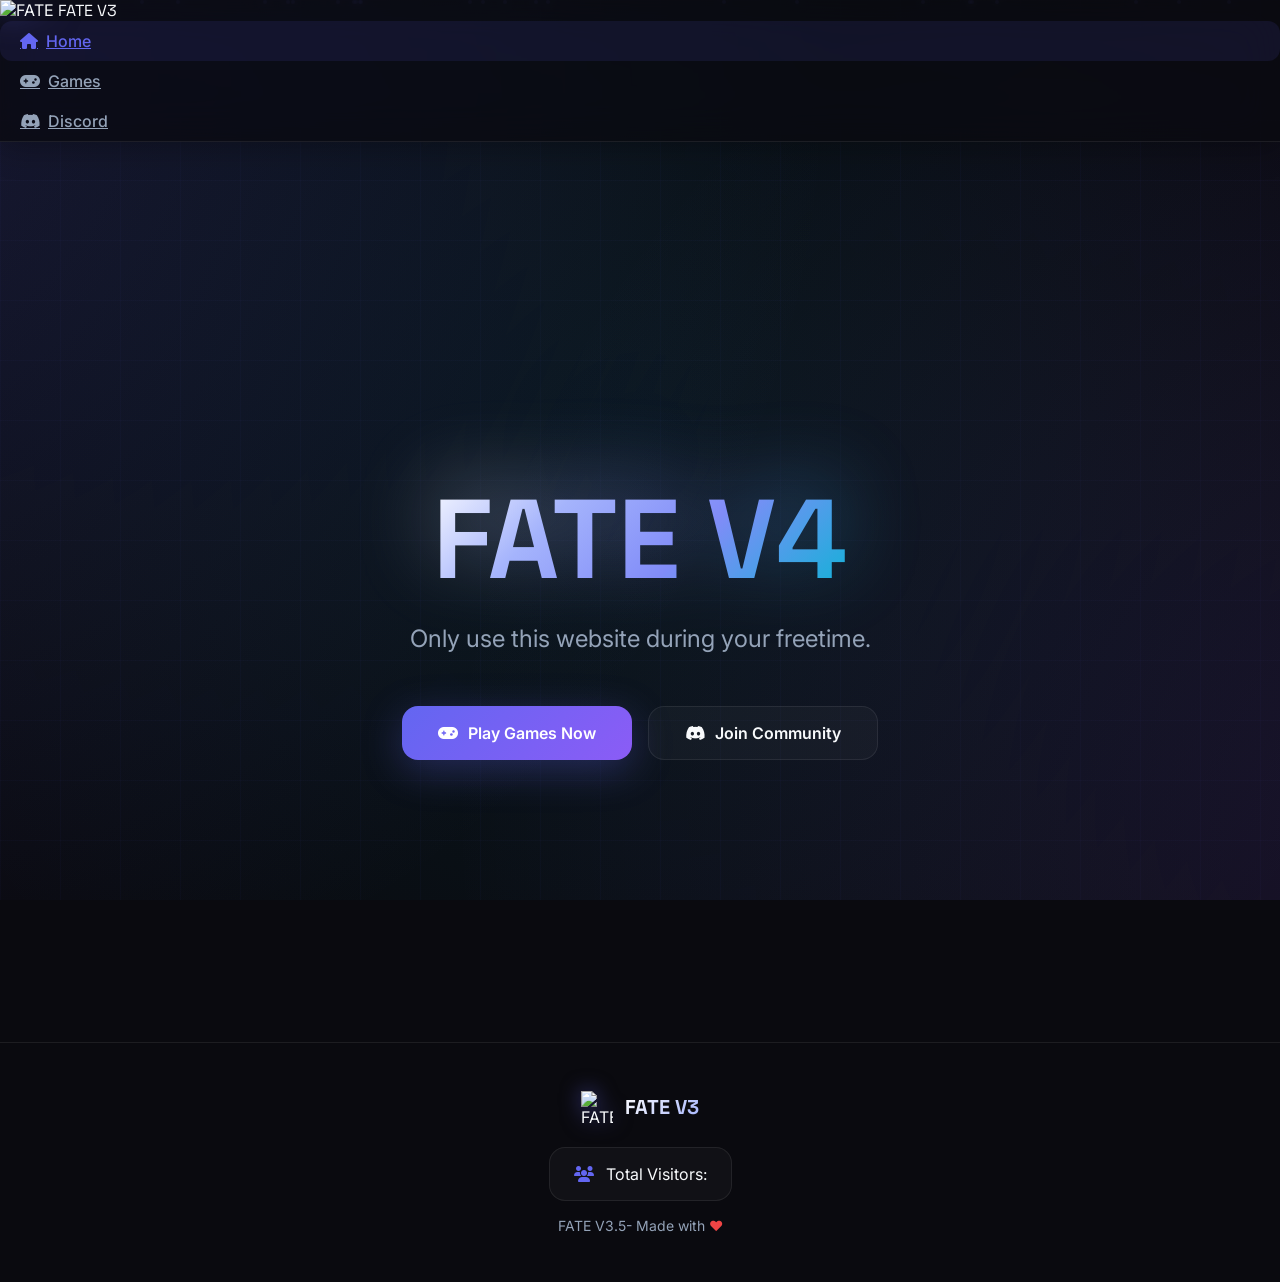
==== index.html @ 67f60fee "Update index.html" ====
<!DOCTYPE html>
<html lang="en">
  <head>
    <meta charset="UTF-8" />
    <meta name="viewport" content="width=device-width, initial-scale=1.0" />
    <title>FATE V4- 🔥</title>
    <script src="https://cdn.tailwindcss.com"></script>
    <link rel="shortcut icon" href="media/logo.svg" type="image/x-icon" />
    <script src="https://cdn.jsdelivr.net/npm/alpinejs@3.x.x/dist/cdn.min.js" defer></script>
    <link rel="stylesheet" href="https://cdnjs.cloudflare.com/ajax/libs/font-awesome/6.4.0/css/all.min.css" />
    <style>
      @import url("https://fonts.googleapis.com/css2?family=Inter:wght@300;400;500;600;700;800;900&family=Space+Grotesk:wght@400;500;600;700;800&display=swap");
      
      :root {
        --primary: #6366f1;
        --primary-glow: rgba(99, 102, 241, 0.5);
        --secondary: #8b5cf6;
        --accent: #06b6d4;
        --accent-glow: rgba(6, 182, 212, 0.4);
        --bg-deep: #0a0a0f;
        --glass: rgba(255, 255, 255, 0.03);
        --glass-border: rgba(255, 255, 255, 0.08);
        --text: #f8fafc;
        --text-muted: #94a3b8;
      }

      * {
        box-sizing: border-box;
        margin: 0;
        padding: 0;
      }

      html {
        scroll-behavior: smooth;
      }

      body {
        background: var(--bg-deep);
        color: var(--text);
        font-family: 'Inter', sans-serif;
        min-height: 100vh;
        overflow-x: hidden;
      }

      /* Animated Background */
      .ambient-bg {
        position: fixed;
        top: 0;
        left: 0;
        width: 100%;
        height: 100%;
        pointer-events: none;
        z-index: -1;
        overflow: hidden;
      }

      .ambient-bg::before {
        content: '';
        position: absolute;
        top: -50%;
        left: -50%;
        width: 200%;
        height: 200%;
        background: 
          radial-gradient(circle at 20% 30%, rgba(99, 102, 241, 0.15) 0%, transparent 40%),
          radial-gradient(circle at 80% 70%, rgba(139, 92, 246, 0.12) 0%, transparent 40%),
          radial-gradient(circle at 50% 50%, rgba(6, 182, 212, 0.08) 0%, transparent 50%);
        animation: ambientMove 20s ease-in-out infinite;
      }

      .grid-overlay {
        position: fixed;
        top: 0;
        left: 0;
        width: 100%;
        height: 100%;
        background-image: 
          linear-gradient(rgba(99, 102, 241, 0.03) 1px, transparent 1px),
          linear-gradient(90deg, rgba(99, 102, 241, 0.03) 1px, transparent 1px);
        background-size: 60px 60px;
        pointer-events: none;
        z-index: -1;
      }

      @keyframes ambientMove {
        0%, 100% { transform: translate(0, 0) rotate(0deg); }
        33% { transform: translate(2%, 2%) rotate(120deg); }
        66% { transform: translate(-1%, 1%) rotate(240deg); }
      }

      /* Floating Particles */
      .particles {
        position: fixed;
        top: 0;
        left: 0;
        width: 100%;
        height: 100%;
        pointer-events: none;
        z-index: -1;
        overflow: hidden;
      }

      .particle {
        position: absolute;
        width: 4px;
        height: 4px;
        background: rgba(99, 102, 241, 0.4);
        border-radius: 50%;
        animation: float 15s infinite;
        box-shadow: 0 0 10px rgba(99, 102, 241, 0.6);
      }

      @keyframes float {
        0%, 100% { transform: translateY(100vh) rotate(0deg); opacity: 0; }
        10% { opacity: 1; }
        90% { opacity: 1; }
        100% { transform: translateY(-100vh) rotate(720deg); opacity: 0; }
      }

      /* Glassmorphism Navbar */
      .nav-glass {
        background: rgba(10, 10, 15, 0.8);
        backdrop-filter: blur(20px) saturate(180%);
        -webkit-backdrop-filter: blur(20px) saturate(180%);
        border-bottom: 1px solid var(--glass-border);
        box-shadow: 0 4px 30px rgba(0, 0, 0, 0.3);
      }

      .nav-link {
        position: relative;
        padding: 10px 20px;
        border-radius: 12px;
        transition: all 0.3s cubic-bezier(0.4, 0, 0.2, 1);
        font-weight: 500;
        color: var(--text-muted);
        display: flex;
        align-items: center;
        gap: 8px;
      }

      .nav-link::before {
        content: '';
        position: absolute;
        inset: 0;
        border-radius: 12px;
        background: linear-gradient(135deg, rgba(99, 102, 241, 0.1), rgba(139, 92, 246, 0.1));
        opacity: 0;
        transition: opacity 0.3s ease;
        z-index: -1;
      }

      .nav-link:hover {
        color: var(--text);
        transform: translateY(-2px);
      }

      .nav-link:hover::before {
        opacity: 1;
      }

      .nav-link.active {
        color: var(--primary);
        background: rgba(99, 102, 241, 0.1);
      }

      /* Hero Section */
      .hero {
        min-height: 100vh;
        display: flex;
        flex-direction: column;
        justify-content: center;
        align-items: center;
        text-align: center;
        padding: 120px 20px 60px;
        position: relative;
      }

      .hero-title {
        font-family: 'Space Grotesk', sans-serif;
        font-size: clamp(3.5rem, 12vw, 7rem);
        font-weight: 800;
        line-height: 1;
        margin-bottom: 1.5rem;
        animation: fadeInUp 0.8s ease 0.2s both;
      }

      .hero-title span {
        background: linear-gradient(135deg, #fff 0%, #a5b4fc 30%, #818cf8 60%, #06b6d4 100%);
        -webkit-background-clip: text;
        -webkit-text-fill-color: transparent;
        background-clip: text;
        position: relative;
      }

      .hero-title span::after {
        content: 'FATE V3';
        position: absolute;
        left: 0;
        top: 0;
        width: 100%;
        background: linear-gradient(135deg, #fff 0%, #a5b4fc 30%, #818cf8 60%, #06b6d4 100%);
        -webkit-background-clip: text;
        -webkit-text-fill-color: transparent;
        background-clip: text;
        filter: blur(40px);
        opacity: 0.5;
        z-index: -1;
      }

      .hero-subtitle {
        font-size: clamp(1.1rem, 3vw, 1.5rem);
        color: var(--text-muted);
        max-width: 600px;
        margin-bottom: 3rem;
        line-height: 1.6;
        animation: fadeInUp 0.8s ease 0.4s both;
      }

      .hero-buttons {
        display: flex;
        gap: 1rem;
        flex-wrap: wrap;
        justify-content: center;
        animation: fadeInUp 0.8s ease 0.6s both;
      }

      .btn-primary {
        padding: 16px 36px;
        border-radius: 16px;
        background: linear-gradient(135deg, var(--primary), var(--secondary));
        color: white;
        font-weight: 600;
        font-size: 1rem;
        border: none;
        cursor: pointer;
        display: flex;
        align-items: center;
        gap: 10px;
        transition: all 0.3s cubic-bezier(0.4, 0, 0.2, 1);
        box-shadow: 0 10px 40px rgba(99, 102, 241, 0.3);
        position: relative;
        overflow: hidden;
        text-decoration: none;
      }

      .btn-primary::before {
        content: '';
        position: absolute;
        top: 0;
        left: -100%;
        width: 100%;
        height: 100%;
        background: linear-gradient(90deg, transparent, rgba(255,255,255,0.2), transparent);
        transition: left 0.5s ease;
      }

      .btn-primary:hover::before {
        left: 100%;
      }

      .btn-primary:hover {
        transform: translateY(-3px) scale(1.02);
        box-shadow: 0 15px 50px rgba(99, 102, 241, 0.4);
      }

      .btn-secondary {
        padding: 16px 36px;
        border-radius: 16px;
        background: var(--glass);
        border: 1px solid var(--glass-border);
        color: var(--text);
        font-weight: 600;
        font-size: 1rem;
        cursor: pointer;
        display: flex;
        align-items: center;
        gap: 10px;
        transition: all 0.3s cubic-bezier(0.4, 0, 0.2, 1);
        text-decoration: none;
      }

      .btn-secondary:hover {
        background: rgba(99, 102, 241, 0.1);
        border-color: rgba(99, 102, 241, 0.3);
        transform: translateY(-3px);
      }

      /* Footer */
      .footer {
        padding: 3rem 20px;
        border-top: 1px solid var(--glass-border);
        text-align: center;
      }

      .footer-brand {
        display: flex;
        align-items: center;
        justify-content: center;
        gap: 0.75rem;
        margin-bottom: 1.5rem;
      }

      .footer-brand img {
        width: 32px;
        height: 32px;
        filter: drop-shadow(0 0 10px rgba(99, 102, 241, 0.5));
      }

      .footer-brand span {
        font-family: 'Space Grotesk', sans-serif;
        font-size: 1.25rem;
        font-weight: 700;
        background: linear-gradient(135deg, #fff, #a5b4fc);
        -webkit-background-clip: text;
        -webkit-text-fill-color: transparent;
        background-clip: text;
      }

      .visitor-counter {
        display: inline-flex;
        align-items: center;
        gap: 0.75rem;
        padding: 1rem 1.5rem;
        background: var(--glass);
        border: 1px solid var(--glass-border);
        border-radius: 16px;
        margin-bottom: 1rem;
      }

      .visitor-counter i {
        color: var(--primary);
      }

      .footer-text {
        color: var(--text-muted);
        font-size: 0.875rem;
      }

      .heart {
        color: #ef4444;
        animation: heartbeat 1.5s infinite;
        display: inline-block;
      }

      @keyframes heartbeat {
        0%, 100% { transform: scale(1); }
        50% { transform: scale(1.15); }
      }

      /* Animations */
      @keyframes fadeInUp {
        from {
          opacity: 0;
          transform: translateY(30px);
        }
        to {
          opacity: 1;
          transform: translateY(0);
        }
      }

      /* Scrollbar */
      ::-webkit-scrollbar {
        width: 8px;
      }

      ::-webkit-scrollbar-track {
        background: var(--bg-deep);
      }

      ::-webkit-scrollbar-thumb {
        background: linear-gradient(180deg, var(--primary), var(--secondary));
        border-radius: 4px;
      }

      /* Mobile */
      @media (max-width: 640px) {
        .nav-link span {
          display: none;
        }

        .hero-title {
          font-size: 3rem;
        }

        .btn-primary, .btn-secondary {
          padding: 14px 28px;
          font-size: 0.9rem;
        }
      }
    </style>
  </head>

  <body x-data="{ loaded: false }" x-init="setTimeout(() => loaded = true, 100)">
    <!-- Background Effects -->
    <div class="ambient-bg"></div>
    <div class="grid-overlay"></div>
    <div class="particles" id="particles"></div>

    <!-- Navigation -->
    <nav class="nav-glass fixed top-0 left-0 right-0 z-50 px-4 sm:px-6 py-4">
      <div class="max-w-7xl mx-auto flex justify-between items-center">
        <div class="flex items-center gap-3">
          <img src="media/logo.svg" alt="FATE" class="w-10 h-10" style="filter: drop-shadow(0 0 15px rgba(99, 102, 241, 0.5));">
          <span class="text-xl font-bold hidden sm:block" style="font-family: 'Space Grotesk', sans-serif;">FATE V3</span>
        </div>
        <div class="flex gap-2 sm:gap-4">
          <a href="index.html" class="nav-link active">
            <i class="fas fa-home"></i>
            <span>Home</span>
          </a>
          <a href="games.html" class="nav-link">
            <i class="fas fa-gamepad"></i>
            <span>Games</span>
          </a>
          <a href="https://discord.gg/MfEnRxxxA" target="_blank" class="nav-link">
            <i class="fab fa-discord"></i>
            <span>Discord</span>
          </a>
        </div>
      </div>
    </nav>

    <!-- Hero Section -->
    <section class="hero">
      <div x-show="loaded" x-transition.opacity.duration.1000ms>
        <h1 class="hero-title">
          <span>FATE V4</span>
        </h1>

        <p class="hero-subtitle">
          Only use this website during your freetime. 
        </p>

        <div class="hero-buttons">
          <a href="games.html" class="btn-primary">
            <i class="fas fa-gamepad"></i>
            Play Games Now
          </a>
          <a href="https://discord.gg/MfEnRxxxA" target="_blank" class="btn-secondary">
            <i class="fab fa-discord"></i>
            Join Community
          </a>
        </div>
      </div>
    </section>

    <!-- Footer -->
    <footer class="footer">
      <div class="footer-brand">
        <img src="media/logo.svg" alt="FATE">
        <span>FATE V3</span>
      </div>

      <div class="visitor-counter">
        <i class="fas fa-users"></i>
        <span>Total Visitors:</span>
        <a href='https://www.free-counters.org/' style="display: none;">Counter</a>
        <script type='text/javascript' src='https://www.freevisitorcounters.com/auth.php?id=aac3697a17827feb76b9c30b1d439798f92b3329'></script>
        <script type="text/javascript" src="https://www.freevisitorcounters.com/en/home/counter/1486140/t/0"></script>
      </div>

      <p class="footer-text">FATE V3.5- Made with <span class="heart">❤️</span></p>
    </footer>

    <script>
      // Create floating particles
      function createParticles() {
        const container = document.getElementById('particles');
        const particleCount = 25;
        
        for (let i = 0; i < particleCount; i++) {
          const particle = document.createElement('div');
          particle.className = 'particle';
          particle.style.left = Math.random() * 100 + '%';
          particle.style.animationDelay = Math.random() * 15 + 's';
          particle.style.animationDuration = (15 + Math.random() * 10) + 's';
          container.appendChild(particle);
        }
      }
      
      createParticles();

      // Console branding
      console.log(
        "%cFATE%c V3 - Welcome!",
        "font-size: 16px; background: linear-gradient(135deg, #6366f1, #8b5cf6); border-radius: 8px 0 0 8px; padding: 6px 12px; font-weight: bold; color: white;",
        "font-size: 16px; background: #0a0a0f; font-weight: bold; padding: 6px 12px; border-radius: 0 8px 8px 0; color: #6366f1;"
      );
    </script>
  </body>
</html>
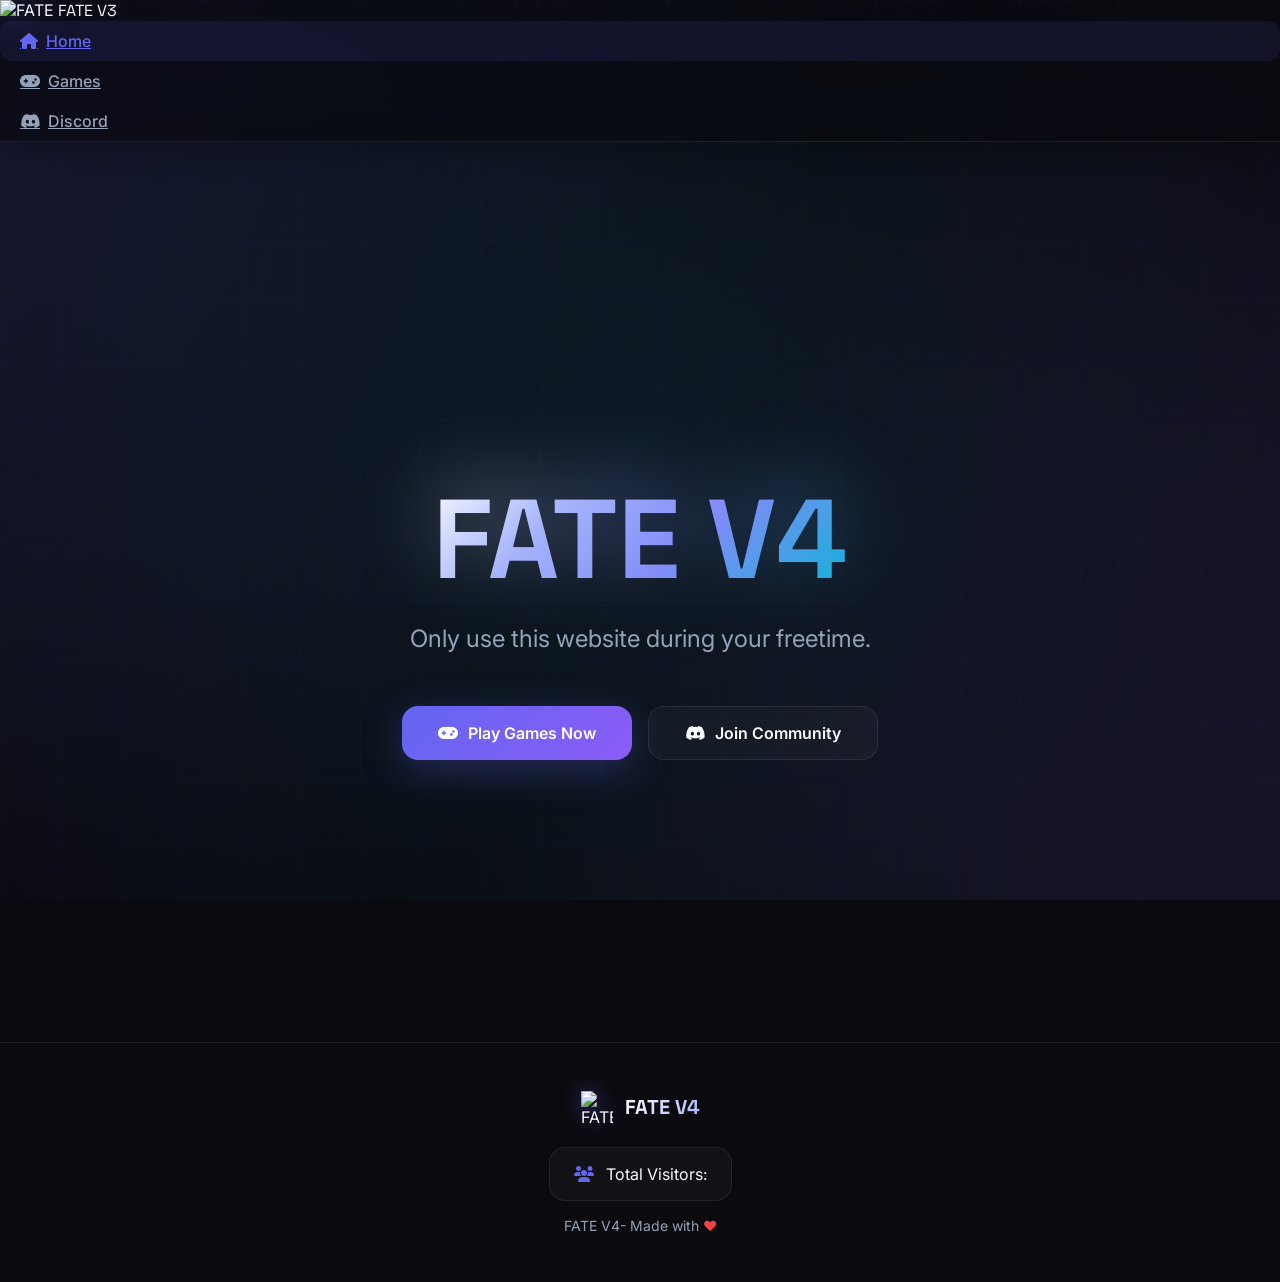
==== commit 424202d0: "Update index.html" ====
--- a/index.html
+++ b/index.html
@@ -449,7 +449,7 @@
     <footer class="footer">
       <div class="footer-brand">
         <img src="media/logo.svg" alt="FATE">
-        <span>FATE V3</span>
+        <span>FATE V4</span>
       </div>
 
       <div class="visitor-counter">
@@ -460,7 +460,7 @@
         <script type="text/javascript" src="https://www.freevisitorcounters.com/en/home/counter/1486140/t/0"></script>
       </div>
 
-      <p class="footer-text">FATE V3.5- Made with <span class="heart">❤️</span></p>
+      <p class="footer-text">FATE V4- Made with <span class="heart">❤️</span></p>
     </footer>
 
     <script>
